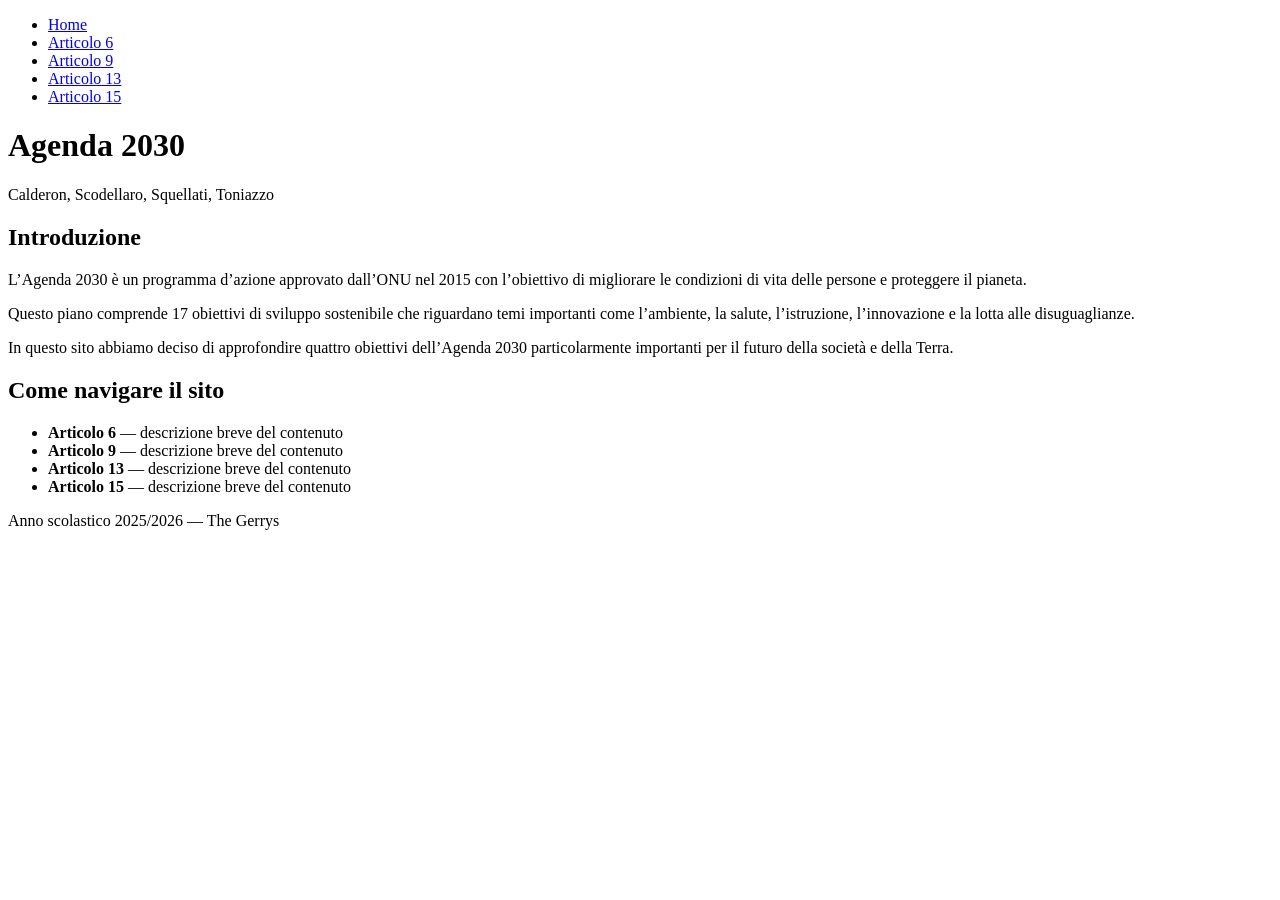
==== index.html @ 1e270c72 "Add files via upload" ====
<!DOCTYPE html>
<html lang="it">
<head>
  <meta charset="UTF-8">
  <meta name="viewport" content="width=device-width, initial-scale=1.0">
  <title>Home — Il Mio Sito Scolastico</title>
  <!-- Collegamento all'unico foglio di stile esterno -->
  <link rel="stylesheet" href="stile.css">
</head>
<body>

  <!-- =====================================================
       NAVBAR — uguale in tutte le pagine.
       Sul link della pagina corrente aggiungi class="attivo"
       ===================================================== -->
  <nav>
    <ul>
      <li><a href="index.html" class="attivo">Home</a></li>
      <li><a href="pagina1.html">Articolo 6</a></li>
      <li><a href="pagina2.html">Articolo 9</a></li>
      <li><a href="pagina3.html">Articolo 13</a></li>
      <li><a href="pagina4.html">Articolo 15</a></li>
    </ul>
  </nav>

  <!-- =====================================================
       INTESTAZIONE DELLA PAGINA
       Cambia il titolo e il sottotitolo qui sotto.
       ===================================================== -->
  <header>
    <h1>Agenda 2030</h1>
    <p class="sottotitolo">Calderon, Scodellaro, Squellati, Toniazzo</p>
  </header>

  <!-- =====================================================
       CONTENUTO PRINCIPALE
       Scrivi qui il testo, le immagini, le tabelle ecc.
       ===================================================== -->
  <main>

    <!-- INIZIO CONTENUTO - puoi modificare o eliminare questo esempio -->

    <h2>Introduzione</h2>
    <p>
      L’Agenda 2030 è un programma d’azione approvato dall’ONU nel 2015 con l’obiettivo di migliorare le condizioni di vita delle persone e proteggere il pianeta. </p>
  Questo piano comprende 17 obiettivi di sviluppo sostenibile che riguardano temi importanti come l’ambiente, la salute, l’istruzione, l’innovazione e la lotta alle disuguaglianze. </p>
In questo sito abbiamo deciso di approfondire quattro obiettivi dell’Agenda 2030 particolarmente importanti per il futuro della società e della Terra.
    </p>

    <h2>Come navigare il sito</h2>
    <ul>
      <li><strong>Articolo 6</strong> — descrizione breve del contenuto</li>
      <li><strong>Articolo 9</strong> — descrizione breve del contenuto</li>
      <li><strong>Articolo 13</strong> — descrizione breve del contenuto</li>
      <li><strong>Articolo 15</strong> — descrizione breve del contenuto</li>
    </ul>

    <!-- FINE CONTENUTO -->

  </main>

  <!-- =====================================================
       PIÈ DI PAGINA — uguale in tutte le pagine
       ===================================================== -->
  <footer>
    <p>Anno scolastico 2025/2026 — The Gerrys</p>
  </footer>

</body>
</html>
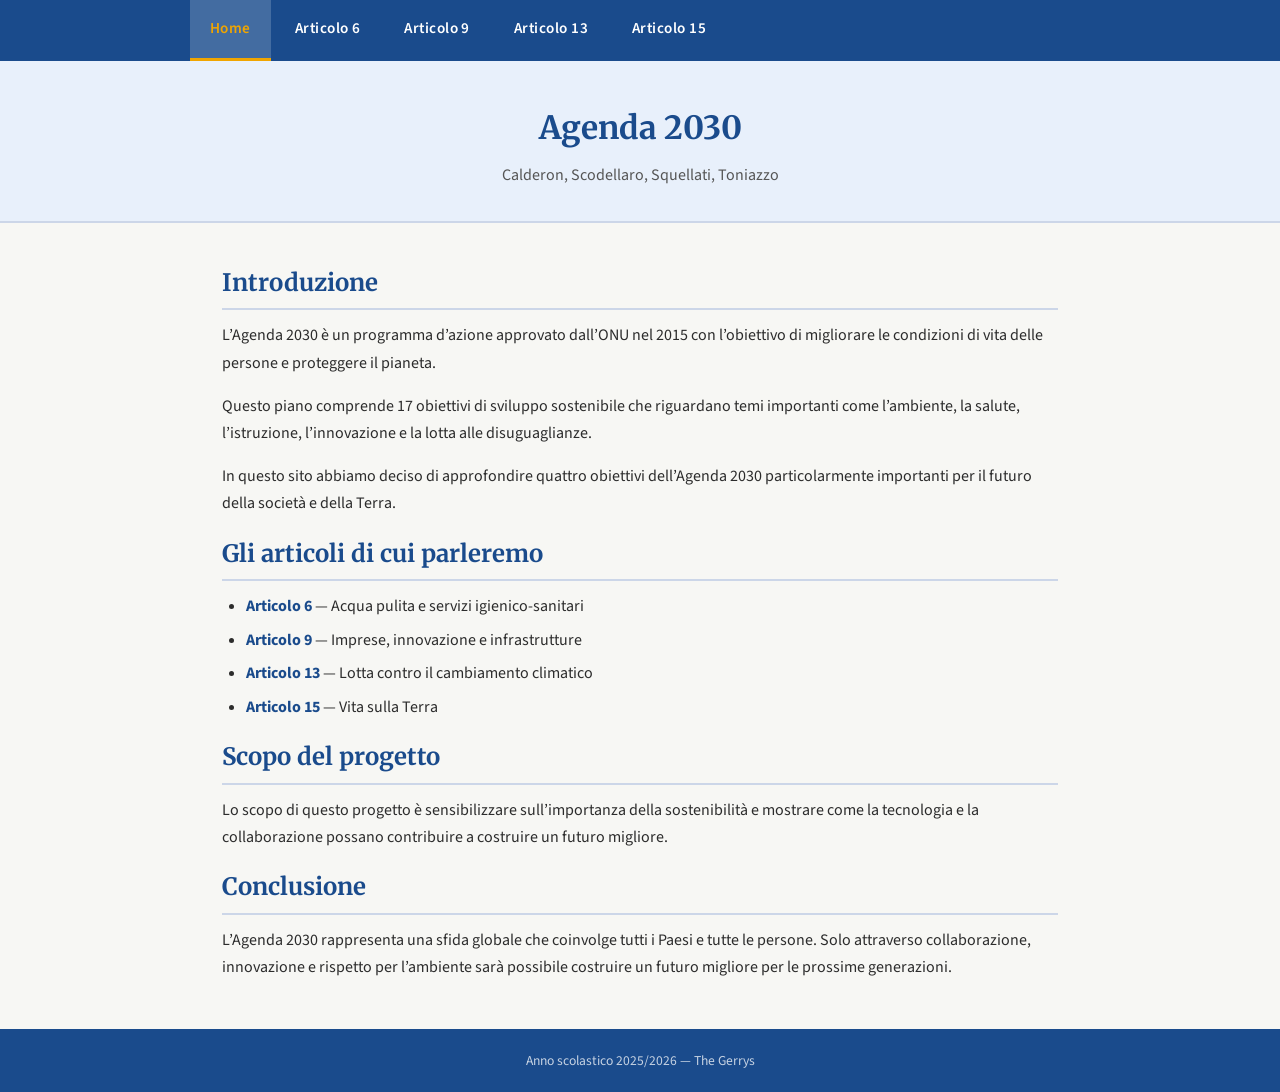
==== commit 2a054e5f: "Update section headings and article descriptions" ====
--- a/index.html
+++ b/index.html
@@ -47,15 +47,28 @@
 In questo sito abbiamo deciso di approfondire quattro obiettivi dell’Agenda 2030 particolarmente importanti per il futuro della società e della Terra.
     </p>
 
-    <h2>Come navigare il sito</h2>
+    <h2>Gli articoli di cui parleremo</h2>
     <ul>
-      <li><strong>Articolo 6</strong> — descrizione breve del contenuto</li>
-      <li><strong>Articolo 9</strong> — descrizione breve del contenuto</li>
-      <li><strong>Articolo 13</strong> — descrizione breve del contenuto</li>
-      <li><strong>Articolo 15</strong> — descrizione breve del contenuto</li>
+      <li><strong>Articolo 6</strong> — Acqua pulita e servizi igienico-sanitari</li>
+      <li><strong>Articolo 9</strong> — Imprese, innovazione e infrastrutture</li>
+      <li><strong>Articolo 13</strong> — Lotta contro il cambiamento climatico</li>
+      <li><strong>Articolo 15</strong> — Vita sulla Terra</li>
     </ul>
 
-    <!-- FINE CONTENUTO -->
+    <h2>Scopo del progetto</h2>
+
+    <p>
+      Lo scopo di questo progetto è sensibilizzare sull’importanza
+      della sostenibilità e mostrare come la tecnologia e la collaborazione
+      possano contribuire a costruire un futuro migliore.
+    </p>
+
+    <h2>Conclusione</h2>
+
+    <p>
+      L’Agenda 2030 rappresenta una sfida globale che coinvolge tutti i Paesi e tutte le persone.
+    Solo attraverso collaborazione, innovazione e rispetto per l’ambiente sarà possibile costruire un futuro migliore per le prossime generazioni. 
+    </p>
 
   </main>
 
--- a/stile.css
+++ b/stile.css
@@ -0,0 +1,238 @@
+/* ============================================================
+   STILE.CSS — Foglio di stile comune per tutto il sito
+   Cambia colori, font e dimensioni qui per aggiornare
+   l'aspetto di TUTTE le pagine contemporaneamente.
+   ============================================================ */
+
+/* --- Importazione font da Google Fonts --- */
+@import url('https://fonts.googleapis.com/css2?family=Merriweather:wght@400;700&family=Source+Sans+3:wght@400;600&display=swap');
+
+/* --- Variabili di colore e font (modificale a piacere) --- */
+:root {
+  --colore-primario:    #1a4b8c;   /* Blu scuro — navbar e titoli */
+  --colore-secondario:  #e8f0fb;   /* Azzurro chiaro — sfondo navbar */
+  --colore-accento:     #f0a500;   /* Giallo ambra — link attivo */
+  --colore-testo:       #2c2c2c;   /* Grigio scuro — testo del corpo */
+  --colore-sfondo:      #f7f7f4;   /* Bianco caldo — sfondo pagina */
+  --colore-bordo:       #ccd6e8;   /* Grigio azzurrato — bordi */
+  --font-titoli:        'Merriweather', serif;
+  --font-corpo:         'Source Sans 3', sans-serif;
+  --larghezza-max:      900px;     /* Larghezza massima del contenuto */
+}
+
+/* --- Reset di base --- */
+*, *::before, *::after {
+  box-sizing: border-box;
+  margin: 0;
+  padding: 0;
+}
+
+/* --- Corpo della pagina --- */
+body {
+  font-family: var(--font-corpo);
+  font-size: 1rem;
+  color: var(--colore-testo);
+  background-color: var(--colore-sfondo);
+  line-height: 1.7;
+}
+
+/* ============================================================
+   NAVBAR
+   ============================================================ */
+nav {
+  background-color: var(--colore-primario);
+  padding: 0 2rem;
+}
+
+nav ul {
+  list-style: none;
+  display: flex;
+  flex-wrap: wrap;
+  gap: 0.25rem;
+  max-width: var(--larghezza-max);
+  margin: 0 auto;
+}
+
+nav ul li a {
+  display: block;
+  padding: 1rem 1.25rem;
+  color: #ffffff;
+  text-decoration: none;
+  font-family: var(--font-corpo);
+  font-weight: 600;
+  font-size: 0.95rem;
+  letter-spacing: 0.03em;
+  transition: background-color 0.2s ease, color 0.2s ease;
+  border-bottom: 3px solid transparent;
+}
+
+nav ul li a:hover {
+  background-color: rgba(255, 255, 255, 0.12);
+  border-bottom-color: var(--colore-accento);
+}
+
+/* Classe da aggiungere manualmente al link della pagina corrente */
+nav ul li a.attivo {
+  background-color: rgba(255, 255, 255, 0.18);
+  border-bottom-color: var(--colore-accento);
+  color: var(--colore-accento);
+}
+
+/* ============================================================
+   INTESTAZIONE DELLA PAGINA (header)
+   ============================================================ */
+header {
+  background-color: var(--colore-secondario);
+  border-bottom: 2px solid var(--colore-bordo);
+  padding: 2.5rem 2rem 2rem;
+  text-align: center;
+}
+
+header h1 {
+  font-family: var(--font-titoli);
+  font-size: 2rem;
+  color: var(--colore-primario);
+  margin-bottom: 0.4rem;
+}
+
+header p.sottotitolo {
+  font-size: 1rem;
+  color: #555;
+}
+
+/* ============================================================
+   CONTENUTO PRINCIPALE (main)
+   ============================================================ */
+main {
+  max-width: var(--larghezza-max);
+  margin: 2.5rem auto;
+  padding: 0 2rem;
+}
+
+/* --- Titoli interni --- */
+main h2 {
+  font-family: var(--font-titoli);
+  font-size: 1.5rem;
+  color: var(--colore-primario);
+  margin-bottom: 0.75rem;
+  padding-bottom: 0.3rem;
+  border-bottom: 2px solid var(--colore-bordo);
+}
+
+main h3 {
+  font-family: var(--font-titoli);
+  font-size: 1.15rem;
+  color: var(--colore-primario);
+  margin: 1.5rem 0 0.4rem;
+}
+
+/* --- Paragrafi --- */
+main p {
+  margin-bottom: 1rem;
+}
+
+/* --- Elenchi puntati e numerati --- */
+main ul,
+main ol {
+  margin: 0.5rem 0 1rem 1.5rem;
+}
+
+main li {
+  margin-bottom: 0.4rem;
+}
+
+/* --- Evidenziazione testo importante --- */
+main strong {
+  color: var(--colore-primario);
+}
+
+/* --- Citazioni o box informativi --- */
+main blockquote {
+  border-left: 4px solid var(--colore-accento);
+  background-color: var(--colore-secondario);
+  padding: 0.75rem 1rem;
+  margin: 1.5rem 0;
+  border-radius: 0 6px 6px 0;
+  font-style: italic;
+}
+
+/* --- Tabelle --- */
+main table {
+  width: 100%;
+  border-collapse: collapse;
+  margin: 1.5rem 0;
+  font-size: 0.95rem;
+}
+
+main th,
+main td {
+  border: 1px solid var(--colore-bordo);
+  padding: 0.6rem 0.9rem;
+  text-align: left;
+}
+
+main th {
+  background-color: var(--colore-primario);
+  color: #ffffff;
+  font-weight: 600;
+}
+
+main tr:nth-child(even) {
+  background-color: var(--colore-secondario);
+}
+
+/* --- Immagini --- */
+main img {
+  max-width: 100%;
+  height: auto;
+  border-radius: 6px;
+  display: block;
+  margin: 1rem auto;
+}
+
+/* ============================================================
+   PIÈ DI PAGINA (footer)
+   ============================================================ */
+footer {
+  background-color: var(--colore-primario);
+  color: rgba(255, 255, 255, 0.75);
+  text-align: center;
+  padding: 1.25rem 2rem;
+  font-size: 0.85rem;
+  margin-top: 3rem;
+}
+
+footer a {
+  color: var(--colore-accento);
+  text-decoration: none;
+}
+
+/* ============================================================
+   RESPONSIVE — schermi piccoli (tablet e smartphone)
+   ============================================================ */
+@media (max-width: 640px) {
+  nav ul {
+    flex-direction: column;
+    gap: 0;
+  }
+
+  nav ul li a {
+    padding: 0.75rem 1rem;
+    border-bottom: none;
+    border-left: 3px solid transparent;
+  }
+
+  nav ul li a:hover,
+  nav ul li a.attivo {
+    border-bottom: none;
+    border-left-color: var(--colore-accento);
+  }
+
+  header h1 {
+    font-size: 1.5rem;
+  }
+
+  main {
+    padding: 0 1rem;
+  }
+}
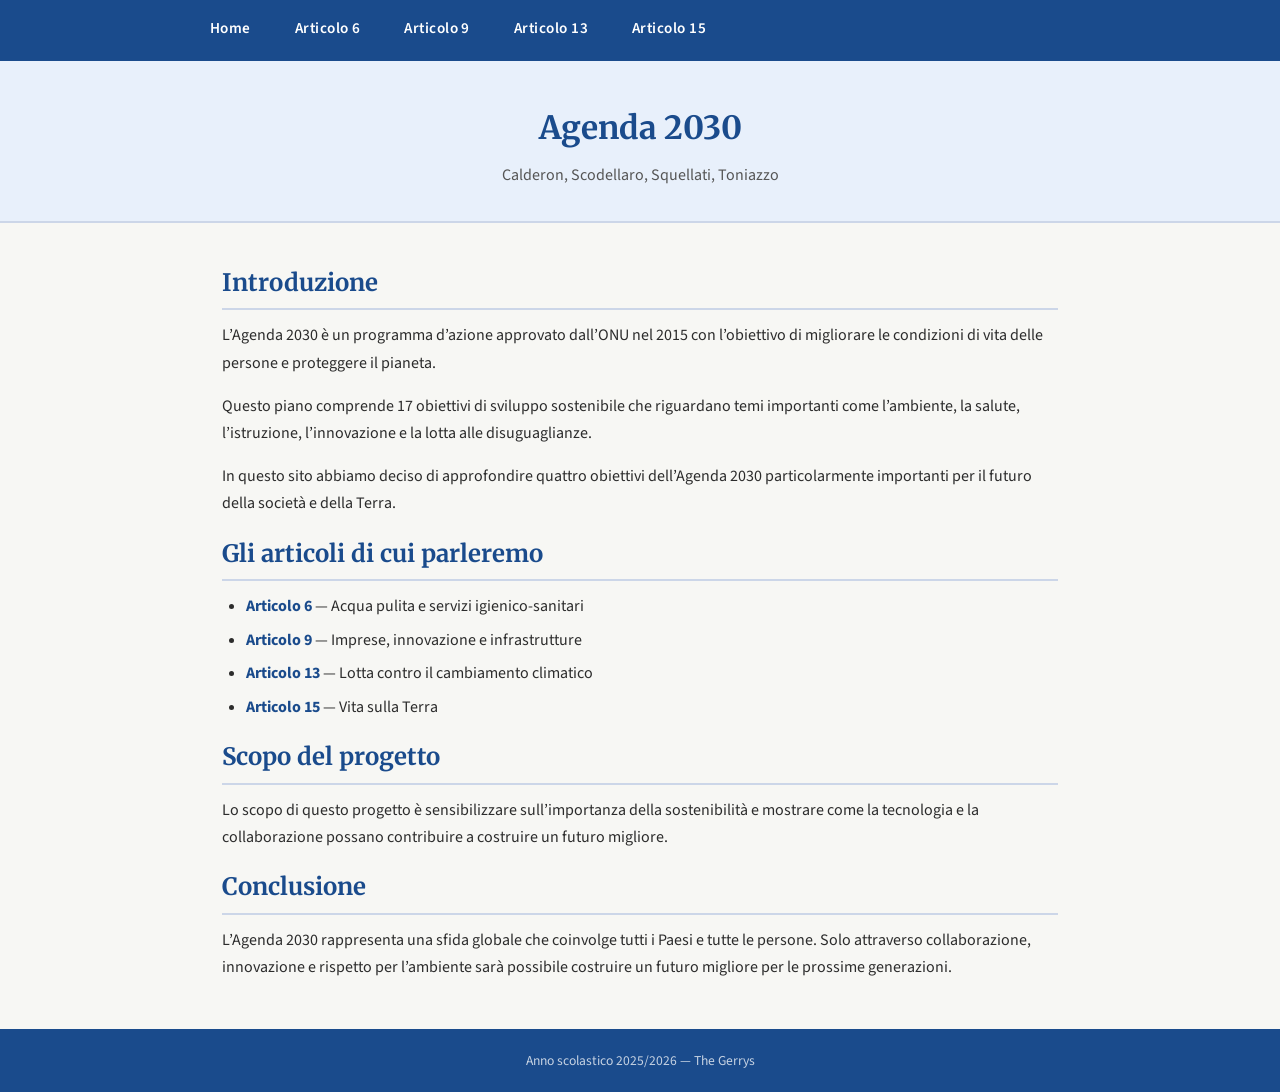
==== commit b9174b97: "Update navigation links in index.html" ====
--- a/index.html
+++ b/index.html
@@ -3,7 +3,7 @@
 <head>
   <meta charset="UTF-8">
   <meta name="viewport" content="width=device-width, initial-scale=1.0">
-  <title>Home — Il Mio Sito Scolastico</title>
+  <title> Home - Agenda 2030</title>
   <!-- Collegamento all'unico foglio di stile esterno -->
   <link rel="stylesheet" href="stile.css">
 </head>
@@ -15,11 +15,11 @@
        ===================================================== -->
   <nav>
     <ul>
-      <li><a href="index.html" class="attivo">Home</a></li>
-      <li><a href="pagina1.html">Articolo 6</a></li>
-      <li><a href="pagina2.html">Articolo 9</a></li>
-      <li><a href="pagina3.html">Articolo 13</a></li>
-      <li><a href="pagina4.html">Articolo 15</a></li>
+      <li><a href="index.html">Home</a></li>
+      <li><a href="articolo6.html">Articolo 6</a></li>
+      <li><a href="articolo9.html">Articolo 9</a></li>
+      <li><a href="articolo13.html">Articolo 13</a></li>
+      <li><a href="articolo15.html">Articolo 15</a></li>
     </ul>
   </nav>
 
